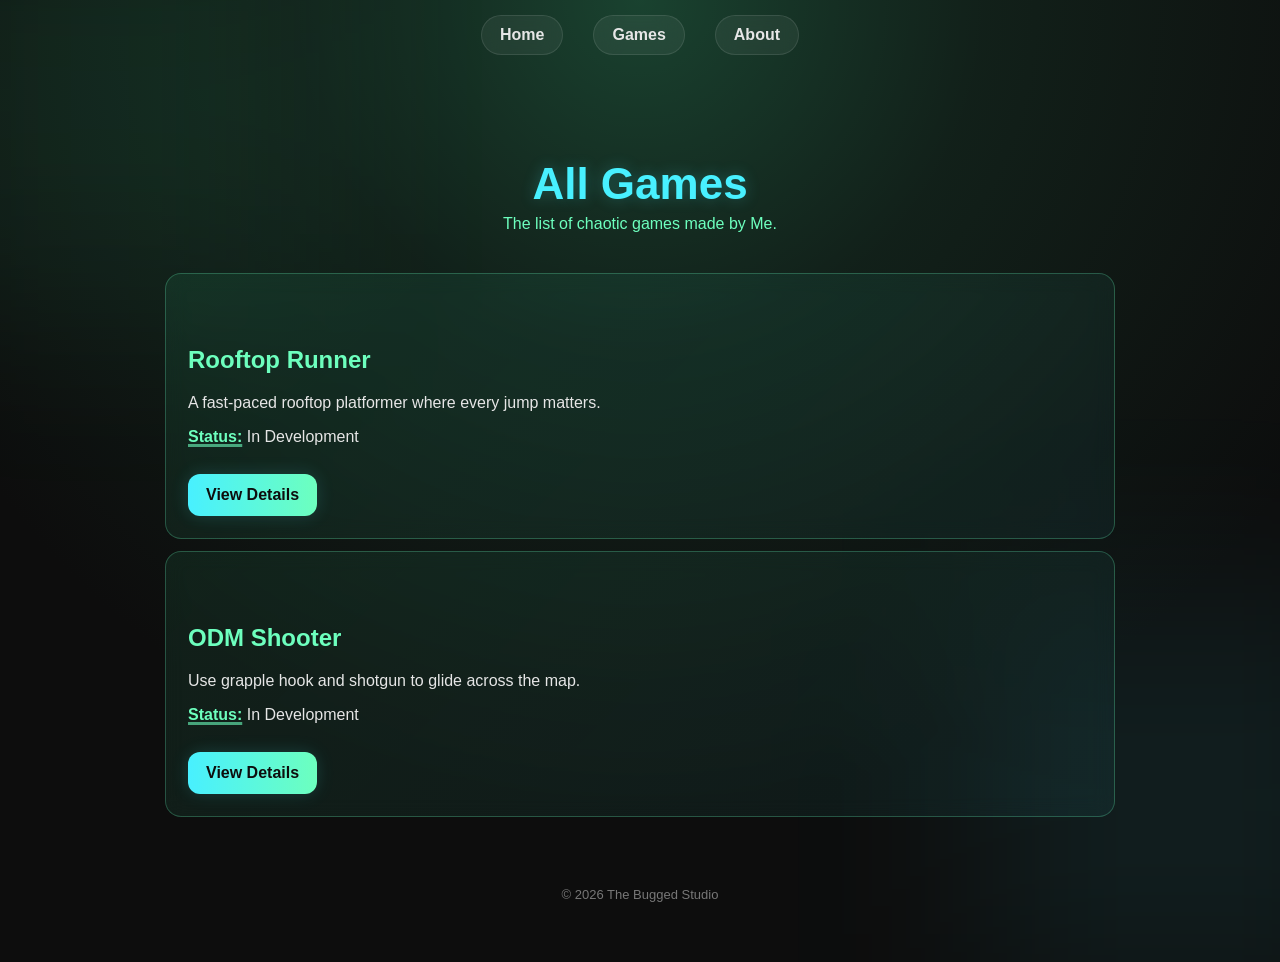
==== games.html @ 56c1388a "games section update" ====
<!DOCTYPE html>
<html lang="en">

<head>
    <meta charset="UTF-8">
    <meta name="viewport" content="width=device-width, initial-scale=1.0">
    <link rel="icon" href="/favicon.png?v=2">
    <link rel="apple-touch-icon" href="/favicon.png?v=2">
    <meta name="theme-color" content="#0d0d0d">   
    <link rel="stylesheet" href="style.css">
    <title>All Games - The Bugged Studio</title>
</head>

<body>
    <nav>
        <a href="index.html">Home</a>
        <a href="games.html">Games</a>
        <a href="about.html">About</a>
    </nav>
    
    <main class="container">
        <header style="text-align: center; margin-bottom: 40px;">
            <h1>All Games</h1>
            <div class="tagline">The list of chaotic games made by Me.</div>
        </header>

        <div class="card hero"> 
            <h2>Rooftop Runner</h2>
            <p>A fast-paced rooftop platformer where every jump matters.</p>
            <p><b>Status:</b> In Development</p>

            <a class="button" href="games/rooftop-runner/">View Details</a>
        </div>

        <div class="card hero"> 
            <h2>ODM Shooter</h2>
            <p>Use grapple hook and shotgun to glide across the map.</p>
            <p><b>Status:</b> In Development</p>

            <a class="button" href="games/rooftop-runner/">View Details</a>
        </div>

        <footer>
            &copy; 2026 The Bugged Studio
        </footer>
    </main>
</body>

</html>
---- style.css ----
body {
    margin: 0;
    font-weight: 500;
    font-family: Arial, Helvetica, sans-serif;
    color: #e6e6e6;
    overflow-x: hidden;

    animation: fadeIn 1s ease;

    background:
        radial-gradient(circle at top,
        rgba(70,255,170,0.22) 0%,
        rgba(70,255,170,0.08) 30%,
        rgba(13,13,13,1) 70%),
        #0d0d0d;
}

@keyframes fadeIn {
    from { opacity: 0; transform: translateY(10px); }
    to { opacity: 1; transform: translateY(0); }
}

/* floating glow blobs */
body::before,
body::after {
    content: "";
    position: fixed;
    width: 400px;
    height: 400px;
    background: rgba(70,255,170,0.08);
    filter: blur(100px);
    z-index: -1;
    animation: floatGlow 10s infinite alternate ease-in-out;
}

body::before { top: -100px; left: -100px; }
body::after { bottom: -100px; right: -100px; background: rgba(72,240,255,0.08); }

@keyframes floatGlow {
    from { transform: translateY(0px); }
    to { transform: translateY(30px); }
}

/* layout */
.container {
    max-width: 950px;
    margin: 0 auto;
    padding: 60px 20px;
}

/* header */
h1 {
    font-size: 44px;
    color: #48f0ff;
    text-shadow: 0 0 15px rgba(72,240,255,.25);
    margin-bottom: 6px;
}

.tagline {
    color: #6dffbe;
    font-size: 16px;
    margin-bottom: 30px;
}

/* section titles */
h2 {
    color: #6dffbe;
    margin-top: 50px;
}

/* glass card */
.card {
    background: rgba(255,255,255,0.04);
    border: 1px solid rgba(255,255,255,0.08);
    border-radius: 16px;
    padding: 22px;
    backdrop-filter: blur(10px);
    transition: 0.25s ease;
    margin-top: 12px;
}

.card:hover {
    transform: translateY(-6px);
    border-color: rgba(109,255,190,0.3);
    box-shadow: 0 15px 35px rgba(0,0,0,0.5);
}

/* underline system */
b {
    color: #6dffbe;
    text-decoration: underline;
    text-decoration-color: rgba(109,255,190,.6);
    text-decoration-thickness: 3px;
    text-underline-offset: 2px;
}

/* links */
a {
    color: #73b7ff;
    text-decoration: underline;
    text-decoration-color: rgba(115,183,255,.5);
    text-decoration-thickness: 3px;
    text-underline-offset: 2px;
    transition: 0.2s ease;
}

a:hover {
    color: #b7dcff;
    text-decoration-color: rgba(183,220,255,.95);
}

/* list animation */
li {
    margin: 10px 0;
    transition: 0.2s ease; 
}

li:hover {
    transform: translateX(6px);
}

/* hero game card */
.hero {
    border: 1px solid rgba(109,255,190,0.25);
    background: linear-gradient(
        135deg,
        rgba(70,255,170,0.08),
        rgba(72,240,255,0.05)
    );
}

/* button */
.button {
    display: inline-block;
    margin-top: 12px;
    padding: 12px 18px;
    border-radius: 12px;
    background: linear-gradient(90deg, #48f0ff, #6dffbe);
    color: #0d0d0d;
    font-weight: bold;
    text-decoration: none;
    box-shadow: 0 0 18px rgba(72,240,255,0.15);
    transition: 0.2s ease;
}

.button:hover {
    transform: scale(1.07);
    box-shadow: 0 0 30px rgba(109,255,190,0.3);
}

/* footer */
footer {
    text-align: center;
    color: #777;
    margin-top: 70px;
    font-size: 13px;
}

/* Navigation Bar */
nav {
    position: sticky;
    top: 0;

    display: flex;
    justify-content: center;
    gap: 30px;

    margin: 15px auto;

    z-index: 1000;
}

nav a {
    padding: 10px 18px;

    background: rgba(255, 255, 255, 0.06);
    backdrop-filter: blur(12px);
    -webkit-backdrop-filter: blur(12px);

    border: 1px solid rgba(255, 255, 255, 0.1);
    border-radius: 50px;

    color: #e6e6e6;
    text-decoration: none;
    font-weight: 600;

    transition: 0.2s ease;
}

nav a:hover {
    transform: scale(1.08) translateY(-2px);

    background: rgba(109, 255, 190, 0.12);
    border-color: rgba(109, 255, 190, 0.4);

    color: #6dffbe;
}
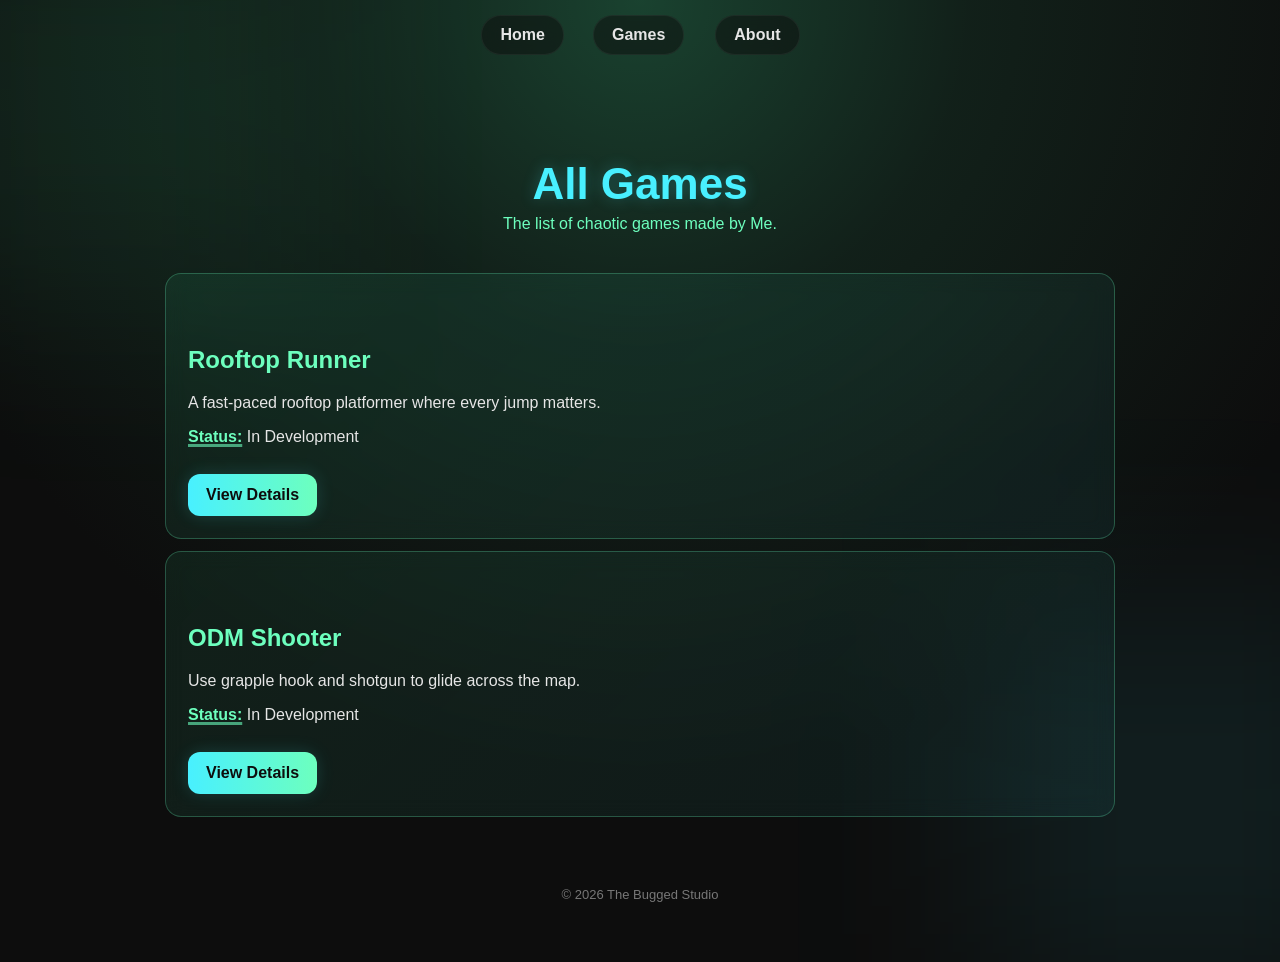
==== commit 101e9264: "Day 1 finished Added new web pages, Made a webpage for Rooftop Runner, navigation bar, and added sit" ====
--- a/games.html
+++ b/games.html
@@ -37,7 +37,7 @@
             <p>Use grapple hook and shotgun to glide across the map.</p>
             <p><b>Status:</b> In Development</p>
 
-            <a class="button" href="games/rooftop-runner/">View Details</a>
+            <a class="button" href="Games/Rooftop-Runner/">View Details</a>
         </div>
 
         <footer>
--- a/style.css
+++ b/style.css
@@ -1,9 +1,12 @@
+
+
 body {
     margin: 0;
     font-weight: 500;
     font-family: Arial, Helvetica, sans-serif;
     color: #e6e6e6;
     overflow-x: hidden;
+    scroll-behavior: smooth;
 
     animation: fadeIn 1s ease;
 
@@ -13,6 +16,10 @@
         rgba(70,255,170,0.08) 30%,
         rgba(13,13,13,1) 70%),
         #0d0d0d;
+    background-attachment: fixed; 
+    background-size: cover;
+    
+    min-height: 100vh; 
 }
 
 @keyframes fadeIn {
@@ -173,18 +180,21 @@
 nav a {
     padding: 10px 18px;
 
-    background: rgba(255, 255, 255, 0.06);
+    /* CHANGE THIS LINE: Swap white opacity (255,255,255) for dark opacity (13,13,13) */
+    background: rgba(13, 13, 13, 0.5); 
+    
     backdrop-filter: blur(12px);
     -webkit-backdrop-filter: blur(12px);
 
-    border: 1px solid rgba(255, 255, 255, 0.1);
+    /* OPTIONAL: Soften the border slightly to match the new dark look */
+    border: 1px solid rgba(255, 255, 255, 0.05); 
     border-radius: 50px;
 
     color: #e6e6e6;
     text-decoration: none;
     font-weight: 600;
 
-    transition: 0.2s ease;
+    transition: transform 0.2s ease, background 0.2s ease, border-color 0.2s ease, color 0.2s ease;
 }
 
 nav a:hover {
